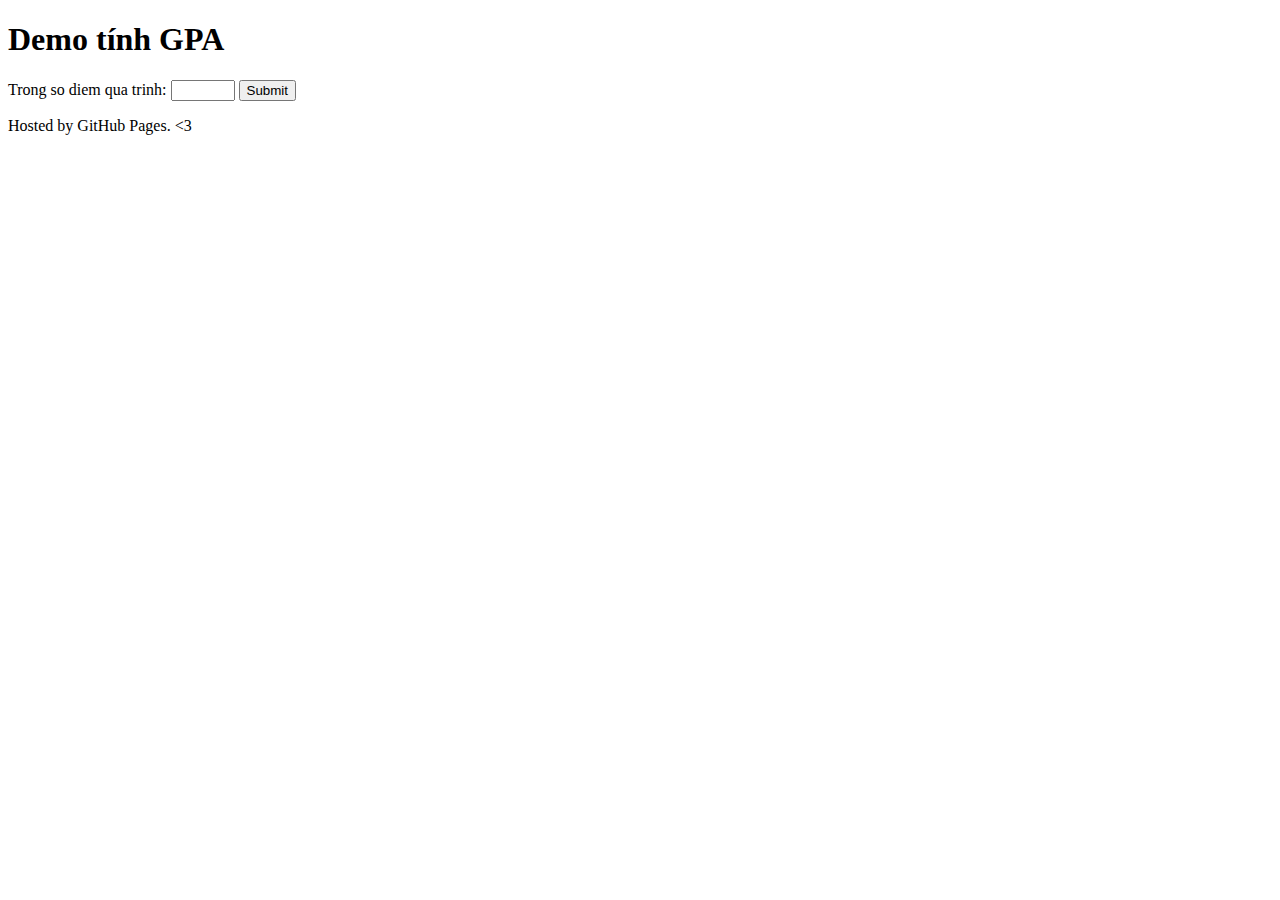
==== index.html @ de01fe28 "WIP files" ====
<!DOCTYPE html>
<html>
<head>
    <title>Sukkaito's Web</title>
    <link rel="icon" href="images/favicon.gif" type="image/gif" /> 
	<link href="style/style.css" rel="stylesheet" />
</head>
<body>
    <h1>Demo tính GPA</h1>
	<label for="GK"> Trong so diem qua trinh: </label>
	<input type="number" id="GK" name="GK" min=0 max=1 step=0.1>
	<button id="btn" type="button">Submit</button>
	<script src="scripts/calc.js"></script>
    <p id="footer" >Hosted by GitHub Pages. <3 </p>
</body>
</html>
---- style/style.css ----
table {
	margin-block-start: 1em;
	border: 2px solid black;
	font-family: sans-serif;
	text-align: center;
}
table tr:nth-child(odd) {
	background-color: #C5E7E2;
}

table tr:nth-child(even) {
	background-color: #8E8E99;
}

/* Headers */
table th {
	background-color: #4059AD;
	color: white;
	width: 35px;
	height: 30px;
}
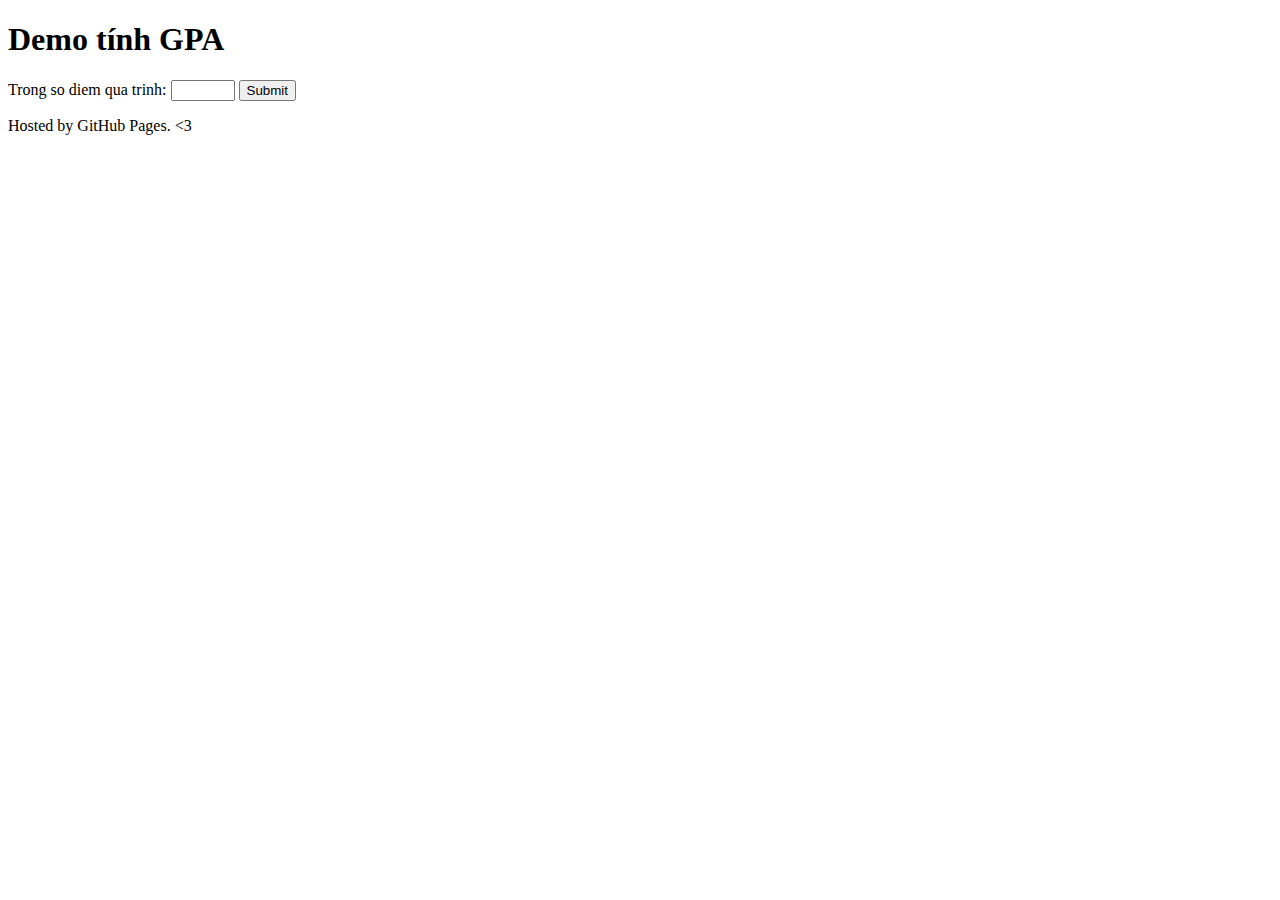
==== commit 083071da: "Integrate TypeScript" ====
--- a/index.html
+++ b/index.html
@@ -1,6 +1,8 @@
 <!DOCTYPE html>
-<html>
+<html lang="vi">
 <head>
+	<meta charset="utf-8" />
+	<meta name="viewport" content="width=device-width" />
     <title>Sukkaito's Web</title>
     <link rel="icon" href="images/favicon.gif" type="image/gif" /> 
 	<link href="style/style.css" rel="stylesheet" />
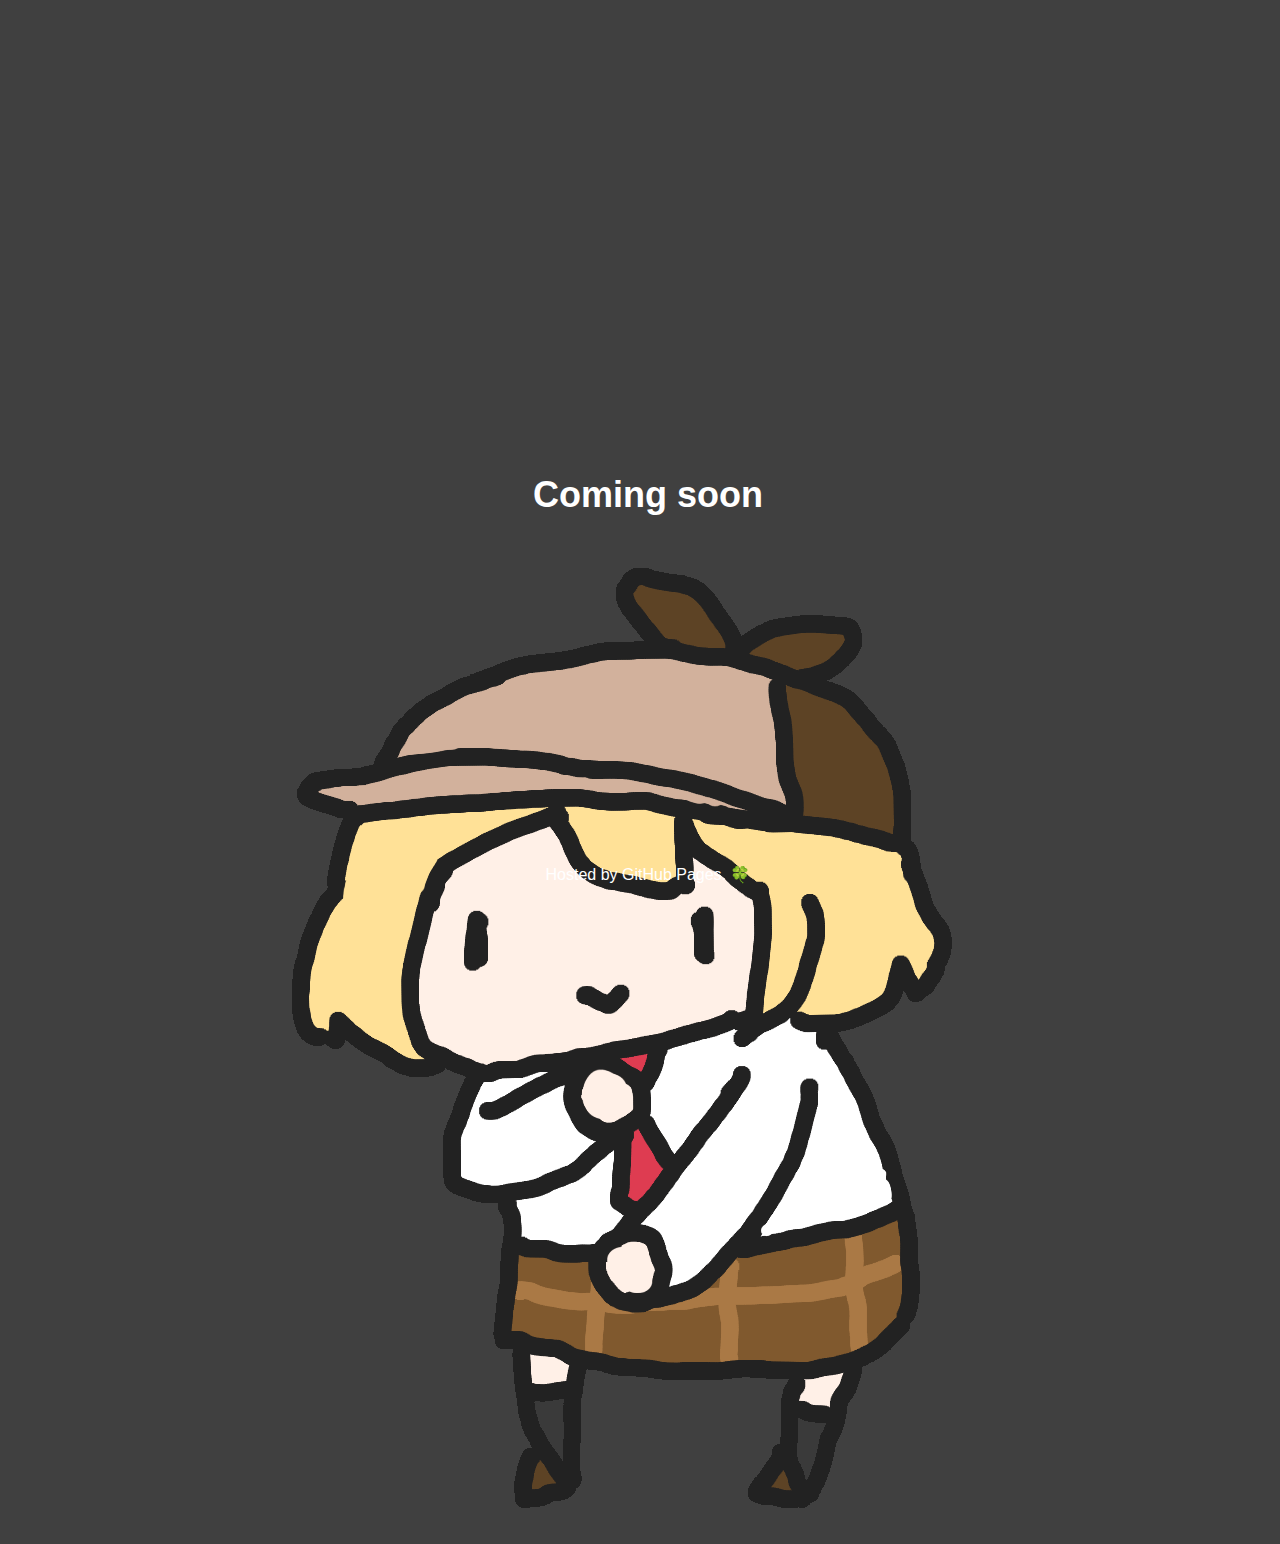
==== commit eec344d4: "Restructure files" ====
--- a/index.html
+++ b/index.html
@@ -4,15 +4,16 @@
 	<meta charset="utf-8" />
 	<meta name="viewport" content="width=device-width" />
     <title>Sukkaito's Web</title>
-    <link rel="icon" href="images/favicon.gif" type="image/gif" /> 
-	<link href="style/style.css" rel="stylesheet" />
+    <link rel="icon" href="/images/favicon.gif" type="image/gif" />
+	<link href="style.css" rel="stylesheet" />
 </head>
 <body>
-    <h1>Demo tính GPA</h1>
-	<label for="GK"> Trong so diem qua trinh: </label>
-	<input type="number" id="GK" name="GK" min=0 max=1 step=0.1>
-	<button id="btn" type="button">Submit</button>
-	<script src="scripts/calc.js"></script>
-    <p id="footer" >Hosted by GitHub Pages. <3 </p>
+	<header>
+		<h1>Coming soon</h1>
+		<img src="/images/favicon.gif" type="image/gif">
+	</header>
+    <footer>
+		<p>Hosted by GitHub Pages. 🍀 </p>
+	</footer>
 </body>
 </html>
--- a/style.css
+++ b/style.css
@@ -0,0 +1,26 @@
+html {
+    background-color: rgb(64, 64, 64);
+    color: white;
+    text-align: center;
+    font-family: Helvetica, sans-serif;
+}
+
+body {
+    height: 100vh;
+}
+
+header {
+    position: absolute;
+    top: 50%;
+    width: 100vw;
+}
+
+h1 {
+    font-size: 36px;
+}
+
+footer {
+    position: absolute;
+    bottom: 0;
+    width: 100vw;
+}
